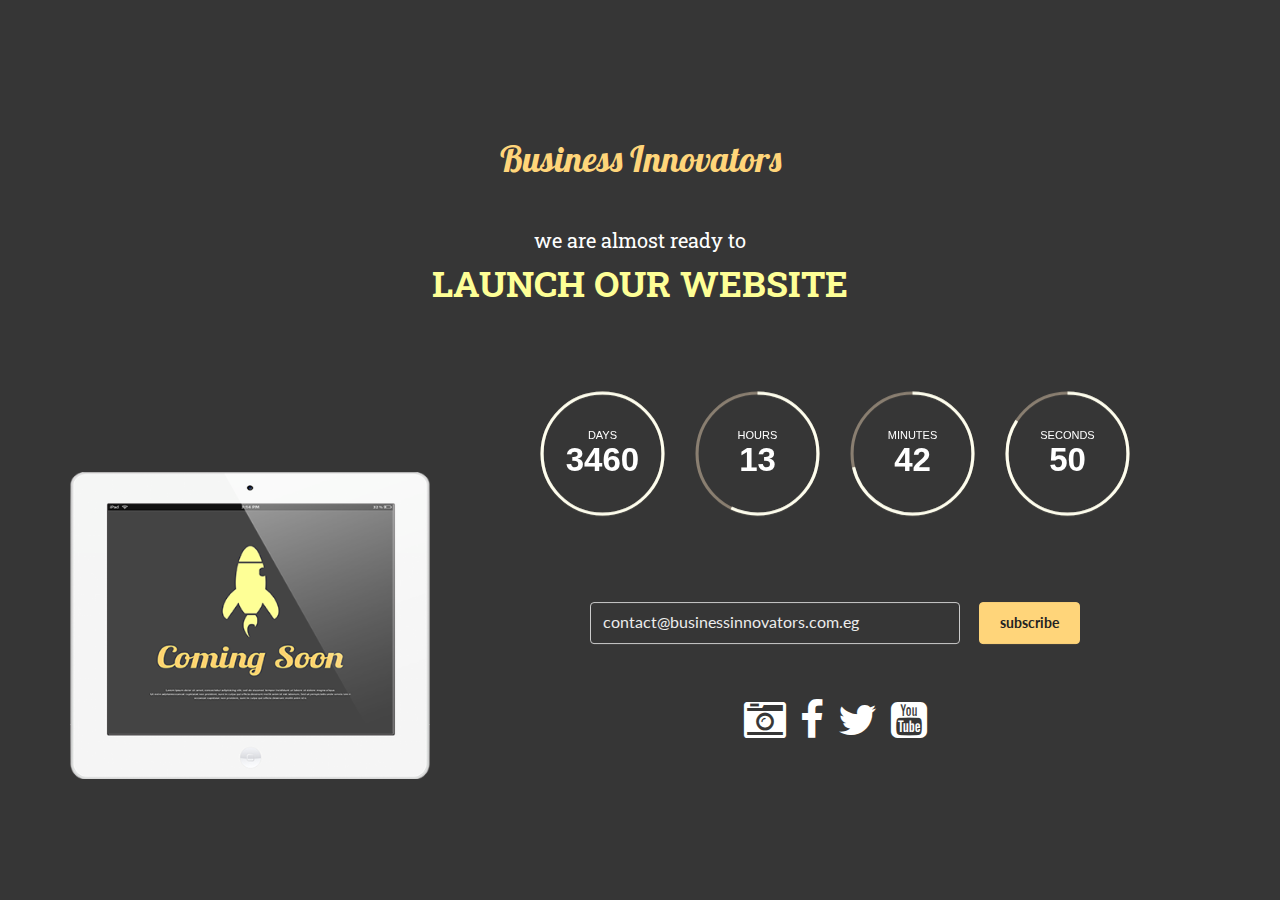
==== CommingSoon/index.html @ 285f4f3c "Add project files." ====
﻿<!DOCTYPE html>
<html>
  <head>    
    <meta charset="UTF-8">
    <title>Business Innovators</title>
    <meta name="description" content="Business Innovators">
    <meta name="author" content="CodePassenger">
    <meta name="authorUrl" content="http://businessinnovators.com.eg">
    
    <!-- Mobile Specific Meta -->   
    <meta name="viewport" content="width=device-width, initial-scale=1.0">
    <!--[if IE]><meta http-equiv='X-UA-Compatible' content='IE=edge,chrome=1'><![endif]-->

    <!-- Bootstrap -->
    <link href="assets/css/bootstrap.css" rel="stylesheet">

    <!-- Custom stylesheet -->
    <link rel="stylesheet" href="assets/css/style.css">
    <link rel="stylesheet" href="assets/css/responsive.css">
    <link rel="stylesheet" href="assets/css/TimeCircles.css">

    <!-- Font Awesome -->
    <link href="http://maxcdn.bootstrapcdn.com/font-awesome/4.2.0/css/font-awesome.min.css" rel="stylesheet">

    <!-- Added google font -->
    <link href='http://fonts.googleapis.com/css?family=Lato:400,700|Lobster|Roboto+Slab:400,700' rel='stylesheet' type='text/css'>

    <!--Fav and touch icons-->
    <link rel="shortcut icon" href="assets/images/icons/favicon.ico">
    <link rel="apple-touch-icon" href="assets/images/icons/apple-touch-icon.png">
    <link rel="apple-touch-icon" sizes="72x72" href="assets/images/icons/apple-touch-icon-72x72.png">
    <link rel="apple-touch-icon" sizes="114x114" href="assets/images/icons/apple-touch-icon-114x114.png">

	<!--[if IE 9]> 
    	<link rel="stylesheet" href="assets/css/ie9.css">
    <![endif]-->

    <!-- HTML5 Shim and Respond.js IE8 support of HTML5 elements and media queries -->
    <!-- WARNING: Respond.js doesn't work if you view the page via file:// -->
    <!--[if lt IE 9]>
      <script src="https://oss.maxcdn.com/libs/html5shiv/3.7.0/html5shiv.js"></script>
      <script src="https://oss.maxcdn.com/libs/respond.js/1.3.0/respond.min.js"></script>
    <![endif]-->
  </head>
 <body>
 <div class="sun-content">
      <div class="container content">
 
            <div class="row">
                <div class="sun clearfix">
                    <div class="col-sm-12">
                       <h1>Business Innovators</h1>
                       <h3>we are almost ready to</h3>
                       <h2>launch our website</h2>        
                    </div>
                    <div id="left-block" class="col-sm-4 text-center">
                        <img class="img-responsive" src="assets/images/tab.png" alt="tab"/>
                    </div>
                    <div id="right-block" class="col-sm-8">
                        <div class="row">
                           <div class="col-sm-offset-1 col-sm-10">
                                <div class="timing">
                                    <div id="count-down" data-date="2017-02-01 00:00:00">
                                        
                                    </div>
                                </div>
                                <!-- /.timing -->
                           </div>
                        </div>
                        <div class="row">
                          <div class="col-sm-offset-2 col-sm-8">
							<p class="alert-success"></p>
							<p class="alert-warning"></p>
                            <form class="newsletter-signup" role="form">
                              <div class="input-group">
                                <input type="email" class="form-control" id="email" placeholder="contact@businessinnovators.com.eg" required>
                                <span class="input-group-btn">
                                  <input type="submit" class="btn btn-default btn-sand" value="subscribe">
                                </span>
                              </div><!-- /input-group -->
                            </form>
                          </div>
                        </div>                    
                        <p class="followus"></p>
                        <ul class="social-icon">
                            <li><a href=""><i class="fa fa-camera-retro"></i></a></li>
                            <li><a href=""><i class="fa fa-facebook"></i></a></li>
                            <li><a href=""><i class="fa fa-twitter"></i></a></li>
                            <li><a href=""><i class="fa fa-youtube-square"></i></a></li>
                        </ul>              
                    </div>
                </div>
            </div>
        </div>
        <!-- .container end here -->
 </div>
   
    

    <!-- jQuery (necessary for Bootstrap's JavaScript plugins) -->
    <script src="https://ajax.googleapis.com/ajax/libs/jquery/1.11.1/jquery.min.js"></script>
    <!-- Include all compiled plugins (below), or include individual files as needed -->
    <script src="assets/js/bootstrap.min.js"></script>
    <script src="assets/js/TimeCircles.js"></script>
    <script src="assets/js/jquery.ajaxchimp.min.js"></script>
    <script src="assets/js/script.js"></script>
    <script src="assets/js/jquery.placeholder.js"></script>
    <script type="text/javascript">
    	$(function() {
				// Invoke the plugin
				$('input, textarea').placeholder();
			});
    </script>
    <script>
      $("#count-down").TimeCircles(
       {   
           circle_bg_color: "#8a7f71",
           use_background: true,
           bg_width: 1.0,
           fg_width: 0.02,
           time: {
                Days: { color: "#fefeee" },
                Hours: { color: "#fefeee" },
                Minutes: { color: "#fefeee" },
                Seconds: { color: "#fefeee" }
            }
       }
    );

    </script>
    
  </body>
</html>
---- CommingSoon/assets/css/style.css ----
/*
========================================================================
This css file will over write bootstarp css
------------------------------------------------------------------------
# Template Name: Sunrise
# Template URI: http://codepassenger.com/
# Author: CodePassenger
# Author URI: http://codepassenger.net/
# Description: Sunrise is a creative and unique Coming Soon Template built with HTML5, CSS3, BS3.
# Version: 1.1
# License: GPL v2 or later
# License URI: http://www.gnu.org/licenses/old-licenses/gpl-2.0.html
# Tags:
---------------------------------------------------------------------- 
========================================================================
*/

/*
========================================================================
Index
------------------------------------------------------------------------

# - 1.0 - General styles

# - 2.0 - Left-blcok styles

# - 3.0 - Right-block styles
# - 3.1 - Count down styles
# - 3.2 - Contact styles
# - 3.3 - Social-icon styles

# - 4.0 - layout styles

*/

/*
========================================================================
# 1.0 - General styles
------------------------------------------------------------------------
*/
body, html {
  font-family: 'Lato', sans-serif;
  font-weight: normal;
  font-size: 16px;
  background: #f8faeb;
  color: #3a3a3a;
  height: 100%;
}
h1, h2, h3, h4, h5, h6 {
	padding-bottom: 5px;
	color: #3d5054;
	line-height: 1em;
	font-weight: normal;
	margin: 0 0 10px;
}
h1 {
	font-family: 'Lobster', cursive;
	text-transform: capitalize;
	color: #ffd57a;
	margin-bottom: 65px;
}
h2 {
	font-family: 'Roboto Slab', serif;
	font-weight: 700;
	color: #feff96;
	text-transform: uppercase;
}
h3 {
	font-family: 'Roboto Slab', serif;
	font-weight: 400;
	color: #fff;
}

h1 { font-size: 45px;}
h2 { font-size: 36px;}
h3 { font-size: 20px;}
h4 { font-size: 18px;}
h5 { font-size: 16px;}
h6 { font-size: 14px;}

p {
	
	font-weight: normal;
}

a {color: #1b727b}
a:hover {color: #416467; text-decoration: none;}
a:active {color: #416467;}

.form-horizontal:after,
.form-horizontal:before {
	content: "";
	display: table;
}
.form-horizontal:after,
.form-horizontal:before
 {
	clear: both;
}

/*--------------------------------------
     Background image
----------------------------------------*/

.bg {
	background: url(../images/bg.jpg)  no-repeat center center;
    -webkit-background-size: cover;
       -moz-background-size: cover;
         -o-background-size: cover;
            background-size: cover;
    height: 100%;
	position: relative;
	text-align:center;
}


.bg-color
 {
    background-color: rgba(0, 0, 0, 0.3);
    width: 100%;
    height: 100%;
}


/*--------------------------------------
# 2.0 left-block style start here
----------------------------------------*/
 
.rocket-block {
	text-align:center;
	padding: 0px 40px 0;
}
.rocket-block img {
	margin-top: 15px;
	margin-bottom: 15px;
}
.rocket-block .img-thumbnail {
	background:#fff;
}





/*--------------------------------------
# 3.0  Right-block style start here
----------------------------------------*/

.right-block {
	 background: #f8faeb;
}
.contact-block {
	text-align: center;
	padding: 0px 40px;
}
.contact-block h2 {
	color: #3a3a3a;
	margin-bottom: 70px;
	text-transform: inherit;
}
.contact-block .para {
	margin-bottom: 70px;
}
.contact-block .para span {
	font-weight: bold;
	color: #1b727b;
}

}
/*--------------------------------------
# - 3.1 Countdown section style start here
----------------------------------------*/

.timing {
	margin-top: 30px;
}
.time_circles > div > h4 {
	color: #fff;
}
.time_circles > div > span {
	color: #fff;
}
/*----------------------------------------
# - 3.2 contact section style
------------------------------------------
*/ 
.contact-block .label {
	display: inline-block;
	color: #3a3a3a;
	margin-bottom: 25px;
	font-size: 16px;
}
.contact-block form {
	margin-bottom: 75px;
}
.content .form-control,
.contact-block .form-control {
	width: 95%;
	height: 42px;
	padding: 10px 12px;
	border-radius: 4px;
}
.contact-block .form-control:focus {
	border-color: #417378;
	-webkit-box-shadow: inset 0 1px 1px rgba(0,0,0,.075),0 0 8px rgba(65, 115, 120, .6);
	-moz-box-shadow: inset 0 1px 1px rgba(0,0,0,.075),0 0 8px rgba(65, 115, 120, .6);
	box-shadow: inset 0 1px 1px rgba(0,0,0,.075),0 0 8px rgba(65, 115, 120, .6);
}


.contact-block .input-group-btn {
	border-radius: 4px;
}

.form-control::-moz-placeholder {
  color: #3a3a3a;
  opacity: 1;
  font-size: 16px;
  line-height: 1;
}
.form-control:-ms-input-placeholder {
  color: #3a3a3a;
  font-size: 16px;
  line-height: 1;
}
.form-control::-webkit-input-placeholder {
  color: #3a3a3a;
  font-size: 16px;
  line-height: 1;
}

.sun .btn-sand,
.contact-block .btn-sand {
	color: #fff;
	padding: 10px 20px;
}
.contact-block .btn-sand {
	background: #417378;	
}
.contact-block .btn-sand:hover {
    background: #416467;
    color: #fff;
}
.sun .input-group-btn:last-child>.btn-sand,
.sun .input-group .form-control:first-child,
.contact-block .input-group-btn:last-child>.btn-sand,
.contact-block .input-group .form-control:first-child {
	border-radius: 4px;
}


.content .alert-success {

	background-color: transparent;
	color: #ffffff;
	display: none;
}
.content .alert-warning {
	background-color: transparent;
	color: #ffffff;
	display: none;
} 
 
.followus {
    font-family: 'Roboto Slab', serif;
    font-size: 18px;
	color: #fff;
	margin:0 0 45px;
}

/*---------------------------------------------------
# - 3.3        social-icon style
-----------------------------------------------------*/

.social-icon {
	list-style: none;
	padding:0;
}
.social-icon li {
    display: inline-block;
    margin: 0 5px;
    font-size: 42px;
}
.social-icon li a{
    color: #53544f;	
}
.social-icon li a:hover {
	color: #2D2D2A;
}


/*
------------------------------------------------------
# 4.0          layout style
------------------------------------------------------
*/

.sun-content {
	text-align:center;
	background: #363636;
}
.sun h1 {
	font-size: 36px;
	margin-bottom: 48px;
}	
.sun h2 {
	margin-bottom:70px
}
.sun .timing {
	margin-top:0;
	margin-bottom: 65px;
}
.sun .form-control {
	background: #363636;
}
.sun .form-control:focus {
	color: #fff;
	border-color: #363636;
	-webkit-box-shadow: inset 0 1px 1px rgba(0,0,0,.075),0 0 8px rgba(255, 255, 255, .6);
	-moz-box-shadow: inset 0 1px 1px rgba(0,0,0,.075),0 0 8px rgba(255, 255, 255, .6);
	box-shadow: inset 0 1px 1px rgba(0,0,0,.075),0 0 8px rgba(255, 255, 255, .6);
}
.sun .btn-sand {
	color: #232323;
	background: #ffd57a;
	border-color: #ffd57a;
	font-weight: bold;
}
.sun .btn-sand:hover {
	background:#F7B72D;
	border-color:#F7B72D; 
}
.sun .btn-sand:focus {
	border-color:#F7B72D;
	outline: none;
}
.sun .form-control::-moz-placeholder {
  color: #ececec;
}
.sun .form-control:-ms-input-placeholder {
  color: #ececec;
}
.sun .form-control::-webkit-input-placeholder {
  color: #ececec;
}
.sun ul.social-icon li a {
	color: #fff;
}


.top-menu {
	top:5px;
}
.mid-menu {
	top: 15px;
}
.bottom-menu {
	top: 25px;
}
.top-animate {
  top: 16px !important;
  -webkit-transform: rotate(45deg);
  transform: rotate(45deg);
} 
.mid-animate { opacity: 0;} 
.bottom-animate {
  top: 16px !important;
  -webkit-transform: rotate(-225deg);
  transform: rotate(-225deg);
}
section ul,
section ul li {
	list-style:none;
	margin:0;
	padding:0;
	font-size:30px;
	text-transform:capitalize;
}
nav {
	text-align:center;
	background: rgba(255,255,255,.9);
	position:fixed;
	top:0px;
	left:0px;
	right: 0px;
	bottom: 0px;
	display:none;
	z-index: 300;
}
nav section {
	margin-top: 15%;
}
---- CommingSoon/assets/css/responsive.css ----
/* 
=======================================================================
--------------------TO MAKE RESPONSIVE----------------------------------
---------------------------------------------------------------------- /

---------------------------------------------------------------------- */

@media screen and (min-width: 768px) {
  .content, 
  .content .row, 
  .content .row .left-block, 
  .content .row .right-block,
  .sun-content
   {
    height: 100%;
  }
  .rocket-block, .contact-block {
    position: relative;
    top: 50%;
    -webkit-transform: translateY(-50%);
       -moz-transform: translateY(-50%);
        -ms-transform: translateY(0%);
         -o-transform: translateY(0%);
            transform: translateY(-50%);
  }
  .sun {
    position: relative;
    top: 50%;
    -webkit-transform: translateY(-48%);
       -moz-transform: translateY(-50%);
        -ms-transform: translateY(0%);
         -o-transform: translateY(0%);
            transform: translateY(-50%);
  }
  
  .sun img {
	  position:relative;
	  bottom:-96px;
  }

/*--------targetting the opera----------*/

  x:-o-prefocus, .rocket-block {
    top: 30%;
    transform: translateY(-30%);
  }
  x:-o-prefocus, .contact-block {
    top: 30%;
    transform: translateY(-30%);
  }
  x:-o-prefocus .sun {
	  position:relative;
	  top:50%;
	  transform: translateY(-50%);
  }
}

/*------targetting the IE10 and above------*/
@media screen and (-ms-high-contrast: active), (-ms-high-contrast: none) {  
   /* IE10+ specific styles go here */ 
   .rocket-block, .contact-block {
        top: 10%;
        transform: translateY(0%);
     }
	.sun {
		position:relative;
	  top:50%;
	  transform: translateY(-50%);
	 } 
}

@media screen and (max-width: 768px) {
	body { height: auto;}
  .left-block, .right-block {
    overflow: hidden;
  }
  .contact-block, .rocket-block {
    margin-top: 60px;
  }
  .contact-block .col-sm-6:first-child .form-control {
    margin-bottom: 15px;
  }
  .sun-content {
	  padding-top: 50px;
  }
  .sun img {
	  display:inline;
	  margin-bottom:15px;
  }
  .menu.m-control a {
	  border-radius:0;
	  border:none;
	  background:none;
  }
}
@media screen and (max-width: 480px) {
  h2 {
    font-size: 28px;
  }
  .contact-block h2 {
    margin-bottom: 30px;
  }
  .contact-block .para {
    margin-bottom: 40px;
  }
  .contact-block form {
    margin-bottom: 50px;
  }
  .contact-block .form-control {
    line-height: 1;
  }
  .form-control::-moz-placeholder {
    font-size: 10px;
    line-height: 2;
  }
.form-control:-ms-input-placeholder {
    font-size: 10px;
    line-height: 2;
  }
.form-control::-webkit-input-placeholder {
    font-size: 10px;
    line-height: 2;
  }
  .rocket-block h1 {
    margin-bottom:20px;
  }
  .timing {
    margin-top: 22px;
  }
  .social-icon li {
    font-size: 30px;
  }
}
---- CommingSoon/assets/css/TimeCircles.css ----
/**
 *	This element is created inside your target element
 *	It is used so that your own element will not need to be altered
 **/
.time_circles {
    position: relative;
    width: 100%;
    height: 100%;
}

/**
 *	This is all the elements used to house all text used
 * in time circles
 **/
.time_circles > div {
    position: absolute;
    text-align: center;
}

/**
 *	Titles (Days, Hours, etc)
 **/
.time_circles > div > h4 {
    margin: 0px;
    padding: 0px;
    text-align: center;
    text-transform: uppercase;
    font-family: 'Century Gothic', Arial;
}

/**
 *	Time numbers, ie: 12
 **/
.time_circles > div > span {
    display: block;
    width: 100%;
    text-align: center;
    font-family: 'Century Gothic', Arial;
    font-size: 300%;
    margin-top: 0.4em;
    font-weight: bold;
}
---- CommingSoon/assets/css/ie9.css ----
@charset "utf-8";
/* CSS Document */

.rocket-block, .contact-block, .mock {
     top: 10%;
     transform: translateY(0%);
}
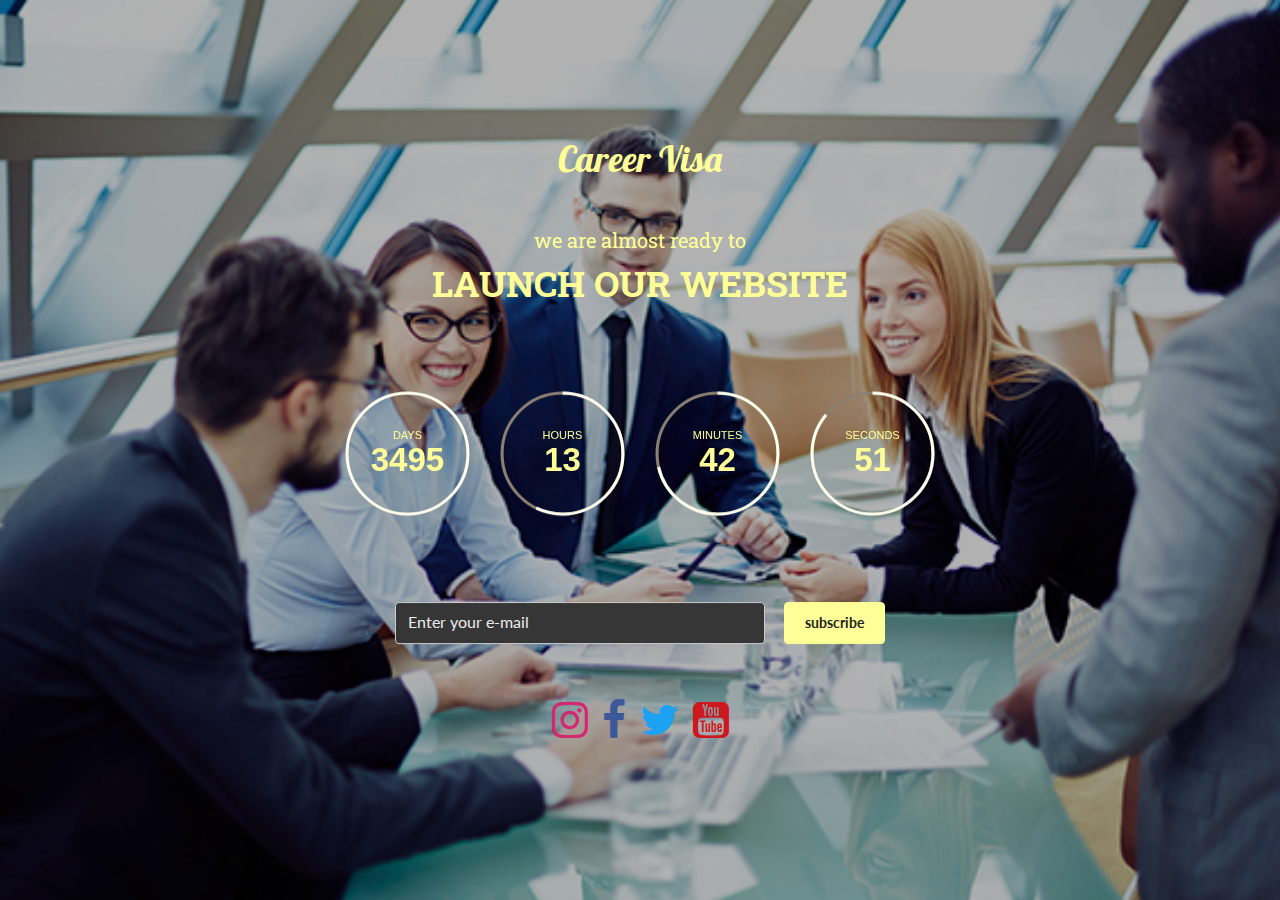
==== commit f1ef7617: "style change" ====
--- a/CommingSoon/index.html
+++ b/CommingSoon/index.html
@@ -2,10 +2,10 @@
 <html>
   <head>    
     <meta charset="UTF-8">
-    <title>Business Innovators</title>
-    <meta name="description" content="Business Innovators">
-    <meta name="author" content="CodePassenger">
-    <meta name="authorUrl" content="http://businessinnovators.com.eg">
+    <title>Career Visa</title>
+    <meta name="description" content="USSD">
+    <meta name="author" content="Career Visa">
+    <meta name="authorUrl" content="http://businessinnovators.Com.eg">
     
     <!-- Mobile Specific Meta -->   
     <meta name="viewport" content="width=device-width, initial-scale=1.0">
@@ -43,56 +43,58 @@
     <![endif]-->
   </head>
  <body>
- <div class="sun-content">
-      <div class="container content">
- 
-            <div class="row">
-                <div class="sun clearfix">
-                    <div class="col-sm-12">
-                       <h1>Business Innovators</h1>
-                       <h3>we are almost ready to</h3>
-                       <h2>launch our website</h2>        
-                    </div>
-                    <div id="left-block" class="col-sm-4 text-center">
-                        <img class="img-responsive" src="assets/images/tab.png" alt="tab"/>
-                    </div>
-                    <div id="right-block" class="col-sm-8">
-                        <div class="row">
-                           <div class="col-sm-offset-1 col-sm-10">
-                                <div class="timing">
-                                    <div id="count-down" data-date="2017-02-01 00:00:00">
-                                        
-                                    </div>
-                                </div>
-                                <!-- /.timing -->
-                           </div>
-                        </div>
-                        <div class="row">
-                          <div class="col-sm-offset-2 col-sm-8">
-							<p class="alert-success"></p>
-							<p class="alert-warning"></p>
-                            <form class="newsletter-signup" role="form">
-                              <div class="input-group">
-                                <input type="email" class="form-control" id="email" placeholder="contact@businessinnovators.com.eg" required>
-                                <span class="input-group-btn">
-                                  <input type="submit" class="btn btn-default btn-sand" value="subscribe">
-                                </span>
-                              </div><!-- /input-group -->
-                            </form>
-                          </div>
-                        </div>                    
-                        <p class="followus"></p>
-                        <ul class="social-icon">
-                            <li><a href=""><i class="fa fa-camera-retro"></i></a></li>
-                            <li><a href=""><i class="fa fa-facebook"></i></a></li>
-                            <li><a href=""><i class="fa fa-twitter"></i></a></li>
-                            <li><a href=""><i class="fa fa-youtube-square"></i></a></li>
-                        </ul>              
-                    </div>
-                </div>
-            </div>
-        </div>
-        <!-- .container end here -->
+ <div class="bg">
+	 <div class="bg-color">
+		  <div class="container content">
+	 
+				<div class="row">
+					<div class="sun clearfix">
+						<div class="col-sm-12">
+						   <h1>Career Visa</h1>
+						   <h3>we are almost ready to</h3>
+						   <h2>launch our website</h2>        
+						</div>
+						<!--<div id="left-block" class="col-sm-4 text-center">
+							<img class="img-responsive" src="assets/images/tab.png" alt="tab"/>
+						</div>-->
+						<div id="right-block" class="col-sm-offset-2 col-sm-8">
+							<div class="row">
+							   <div class="col-sm-offset-1 col-sm-10">
+									<div class="timing">
+										<div id="count-down" data-date="2016-12-28 00:00:00">
+											
+										</div>
+									</div>
+									<!-- /.timing -->
+							   </div>
+							</div>
+							<div class="row">
+							  <div class="col-sm-offset-2 col-sm-8">
+								<p class="alert-success"></p>
+								<p class="alert-warning"></p>
+								<form class="newsletter-signup" role="form">
+								  <div class="input-group">
+									<input type="email" class="form-control" id="email" placeholder="Enter your e-mail" required>
+									<span class="input-group-btn">
+									  <input type="submit" class="btn btn-default btn-sand" value="subscribe">
+									</span>
+								  </div><!-- /input-group -->
+								</form>
+							  </div>
+							</div>                    
+							<p class="followus"></p>
+							<ul class="social-icon">
+								<li class="social-icon-Instgram"><a href=""><i class="fa fa-instagram"></i></a></li>
+								<li class="social-icon-facebook"><a href=""><i class="fa fa-facebook"></i></a></li>
+								<li class="social-icon-twitter"><a href=""><i class="fa fa-twitter"></i></a></li>
+								<li class="social-icon-youtube"><a href=""><i class="fa fa-youtube-square"></i></a></li>
+							</ul>              
+						</div>
+					</div>
+				</div>
+			</div>
+			<!-- .container end here -->
+	 </div>
  </div>
    
     
--- a/CommingSoon/assets/css/style.css
+++ b/CommingSoon/assets/css/style.css
@@ -48,17 +48,17 @@
   height: 100%;
 }
 h1, h2, h3, h4, h5, h6 {
-	padding-bottom: 5px;
-	color: #3d5054;
-	line-height: 1em;
-	font-weight: normal;
-	margin: 0 0 10px;
+    padding-bottom: 5px;
+    color: #feff96;
+    line-height: 1em;
+    font-weight: normal;
+    margin: 0 0 10px;
 }
 h1 {
-	font-family: 'Lobster', cursive;
-	text-transform: capitalize;
-	color: #ffd57a;
-	margin-bottom: 65px;
+    font-family: 'Lobster', cursive;
+    text-transform: capitalize;
+    color: #feff96;
+    margin-bottom: 65px;
 }
 h2 {
 	font-family: 'Roboto Slab', serif;
@@ -67,9 +67,10 @@
 	text-transform: uppercase;
 }
 h3 {
-	font-family: 'Roboto Slab', serif;
-	font-weight: 400;
-	color: #fff;
+    font-family: 'Roboto Slab', serif;
+    font-weight: 400;
+    /*color: #fff;*/
+    color: #feff96;
 }
 
 h1 { font-size: 45px;}
@@ -176,10 +177,10 @@
 	margin-top: 30px;
 }
 .time_circles > div > h4 {
-	color: #fff;
+    color: #feff96;
 }
 .time_circles > div > span {
-	color: #fff;
+    color: #feff96;
 }
 /*----------------------------------------
 # - 3.2 contact section style
@@ -236,12 +237,12 @@
 	padding: 10px 20px;
 }
 .contact-block .btn-sand {
-	background: #417378;	
-}
-.contact-block .btn-sand:hover {
-    background: #416467;
-    color: #fff;
-}
+    background: #feff96;
+}
+    .contact-block .btn-sand:hover {
+        background: #feff96;
+        color: #fff;
+    }
 .sun .input-group-btn:last-child>.btn-sand,
 .sun .input-group .form-control:first-child,
 .contact-block .input-group-btn:last-child>.btn-sand,
@@ -282,14 +283,40 @@
     margin: 0 5px;
     font-size: 42px;
 }
-.social-icon li a{
-    color: #53544f;	
-}
-.social-icon li a:hover {
-	color: #2D2D2A;
-}
-
-
+/*.social-icon li a{
+    color: #feff96;	
+}
+    .social-icon li a:hover {
+        color: #feff96;
+    }*/
+
+.social-icon-youtube a {
+    color: #cc181e;
+}
+    .social-icon-youtube li a:hover {
+        color: #cc181e;
+    }
+.social-icon-facebook a {
+    color: #3b5998;
+}
+
+    .social-icon-facebook li a:hover {
+        color: #3b5998;
+    }
+.social-icon-twitter a {
+    color: #1da1f2;
+}
+
+    .social-icon-twitter li a:hover {
+        color: #1da1f2;
+    }
+.social-icon-Instgram a {
+    color: #d42870;
+}
+
+.social-icon-Instgram li a:hover {
+    color: #d42870;
+}
 /*
 ------------------------------------------------------
 # 4.0          layout style
@@ -322,10 +349,10 @@
 	box-shadow: inset 0 1px 1px rgba(0,0,0,.075),0 0 8px rgba(255, 255, 255, .6);
 }
 .sun .btn-sand {
-	color: #232323;
-	background: #ffd57a;
-	border-color: #ffd57a;
-	font-weight: bold;
+    color: #232323;
+    background: #feff96;
+    border-color: #feff96;
+    font-weight: bold;
 }
 .sun .btn-sand:hover {
 	background:#F7B72D;
@@ -344,9 +371,9 @@
 .sun .form-control::-webkit-input-placeholder {
   color: #ececec;
 }
-.sun ul.social-icon li a {
-	color: #fff;
-}
+/*.sun ul.social-icon li a {
+	color: #feff96;
+}*/
 
 
 .top-menu {
